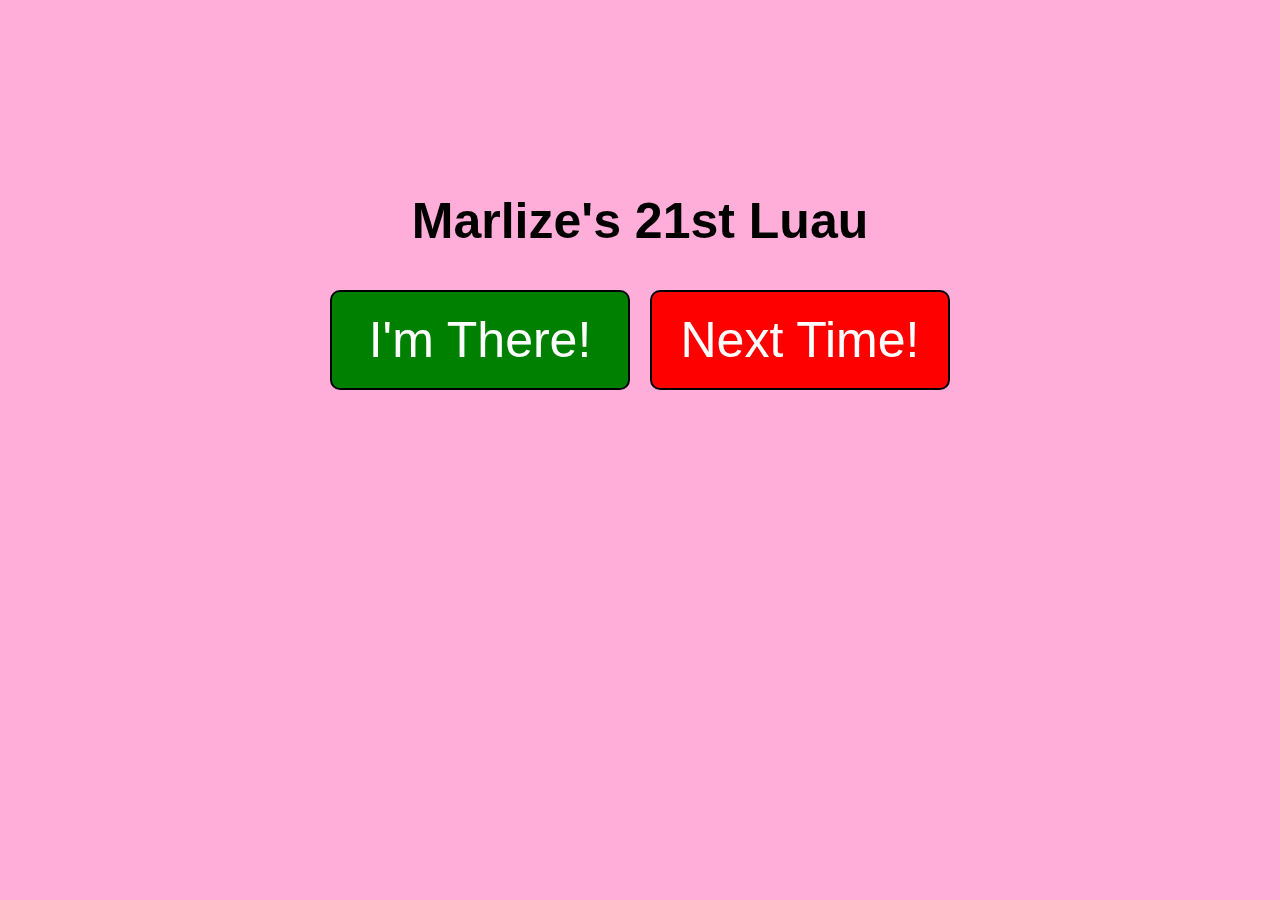
==== RSVP.html @ 486ef783 "Create RSVP.html" ====
<!DOCTYPE html>
<html>
  <head>
    <meta charset="utf-8">
    <title>Marlize's 21st Luau</title>
    <link rel="stylesheet" type="text/css" href="RSVP.css">
    <script src="https://code.jquery.com/jquery-3.6.0.min.js"></script>
    <script type="text/javascript" src="RSVP.js"></script>
  </head>
  <body>
    <div class="container">
      <h1>Marlize's 21st Luau</h1>
      <div class="buttons">
        <button class="checkmark">I'm There!</button>
        <button class="cross">Next Time!</button>
      </div>
    </div>
  </body>
</html>
---- RSVP.css ----
body {
    text-align: center;
    font-family: sans-serif;
    background-color: #FFAED9;
}

.container {
    display: inline-block;
    padding: 50px;
    margin-top: 100px;
}

h1 {
    font-size: 50px;
    margin-bottom: 30px;
}

.buttons {
    display: flex;
    justify-content: center;
}

button {
    width: 300px;
    height: 100px;
    font-size: 50px;
    text-align: center;
    display: flex;
    justify-content: center;
    align-items: center;
    border: 2px solid black;
    border-radius: 10px;
  }
  

.checkmark {
    background-color: green;
    color: white;
    margin: 10px;
}

.cross {
    background-color: red;
    color: white;
    margin: 10px;
}


.checkmark.animate {
    width: 600px;
    margin-left: 0;
    text-align: center;
}
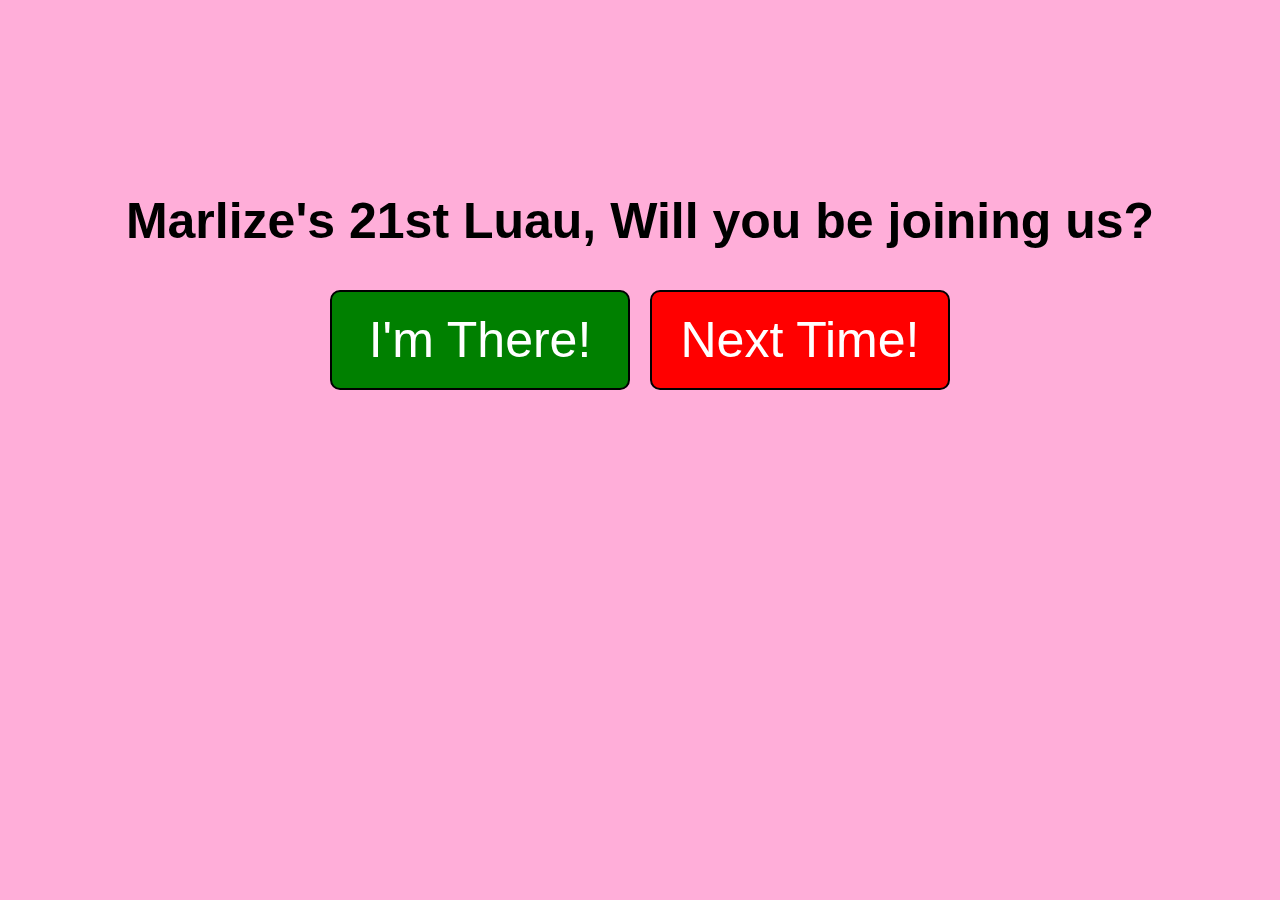
==== commit 722b9f20: "Update RSVP.html" ====
--- a/RSVP.html
+++ b/RSVP.html
@@ -9,7 +9,7 @@
   </head>
   <body>
     <div class="container">
-      <h1>Marlize's 21st Luau</h1>
+      <h1>Marlize's 21st Luau, Will you be joining us?</h1>
       <div class="buttons">
         <button class="checkmark">I'm There!</button>
         <button class="cross">Next Time!</button>
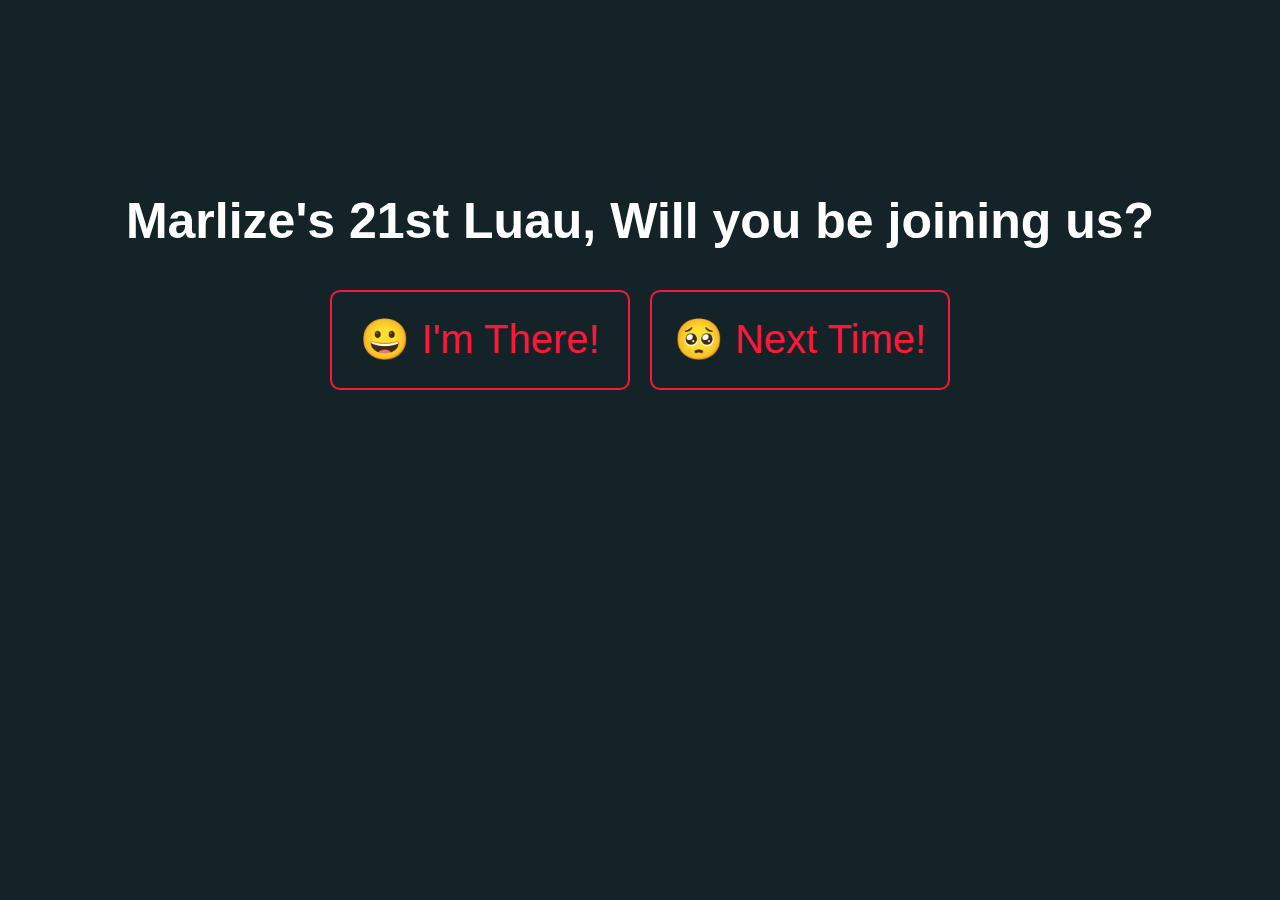
==== commit 04610aa0: "Update RSVP.html" ====
--- a/RSVP.html
+++ b/RSVP.html
@@ -11,8 +11,8 @@
     <div class="container">
       <h1>Marlize's 21st Luau, Will you be joining us?</h1>
       <div class="buttons">
-        <button class="checkmark">I'm There!</button>
-        <button class="cross">Next Time!</button>
+        <button class="checkmark">😀 I'm There!</button>
+        <button class="cross">🥺 Next Time!</button>
       </div>
     </div>
   </body>
--- a/RSVP.css
+++ b/RSVP.css
@@ -1,53 +1,59 @@
 body {
     text-align: center;
     font-family: sans-serif;
-    background-color: #FFAED9;
-}
-
-.container {
+    background-color: #142328;
+  }
+  
+  .container {
     display: inline-block;
     padding: 50px;
     margin-top: 100px;
-}
-
-h1 {
+  }
+  
+  h1 {
     font-size: 50px;
+    color: #fff;
     margin-bottom: 30px;
-}
-
-.buttons {
+  }
+  
+  .buttons {
     display: flex;
     justify-content: center;
-}
-
-button {
+  }
+  
+  button {
     width: 300px;
     height: 100px;
-    font-size: 50px;
+    font-size: 40px;
     text-align: center;
     display: flex;
     justify-content: center;
     align-items: center;
-    border: 2px solid black;
+    border: 2px solid #FE1739;
+    color: #FE1739;
     border-radius: 10px;
+    transition: all 0.3s ease;
   }
   
-
-.checkmark {
-    background-color: green;
-    color: white;
+  button:hover {
+    background-color: #FE1739;
+    color: #fff;
+    cursor: pointer;
+  }
+  
+  .checkmark {
+    background-color: #142328;
     margin: 10px;
-}
-
-.cross {
-    background-color: red;
-    color: white;
+  }
+  
+  .cross {
+    background-color: #142328;
     margin: 10px;
-}
-
-
-.checkmark.animate {
+  }
+  
+  .checkmark.animate {
     width: 600px;
     margin-left: 0;
     text-align: center;
-}
+  }
+  